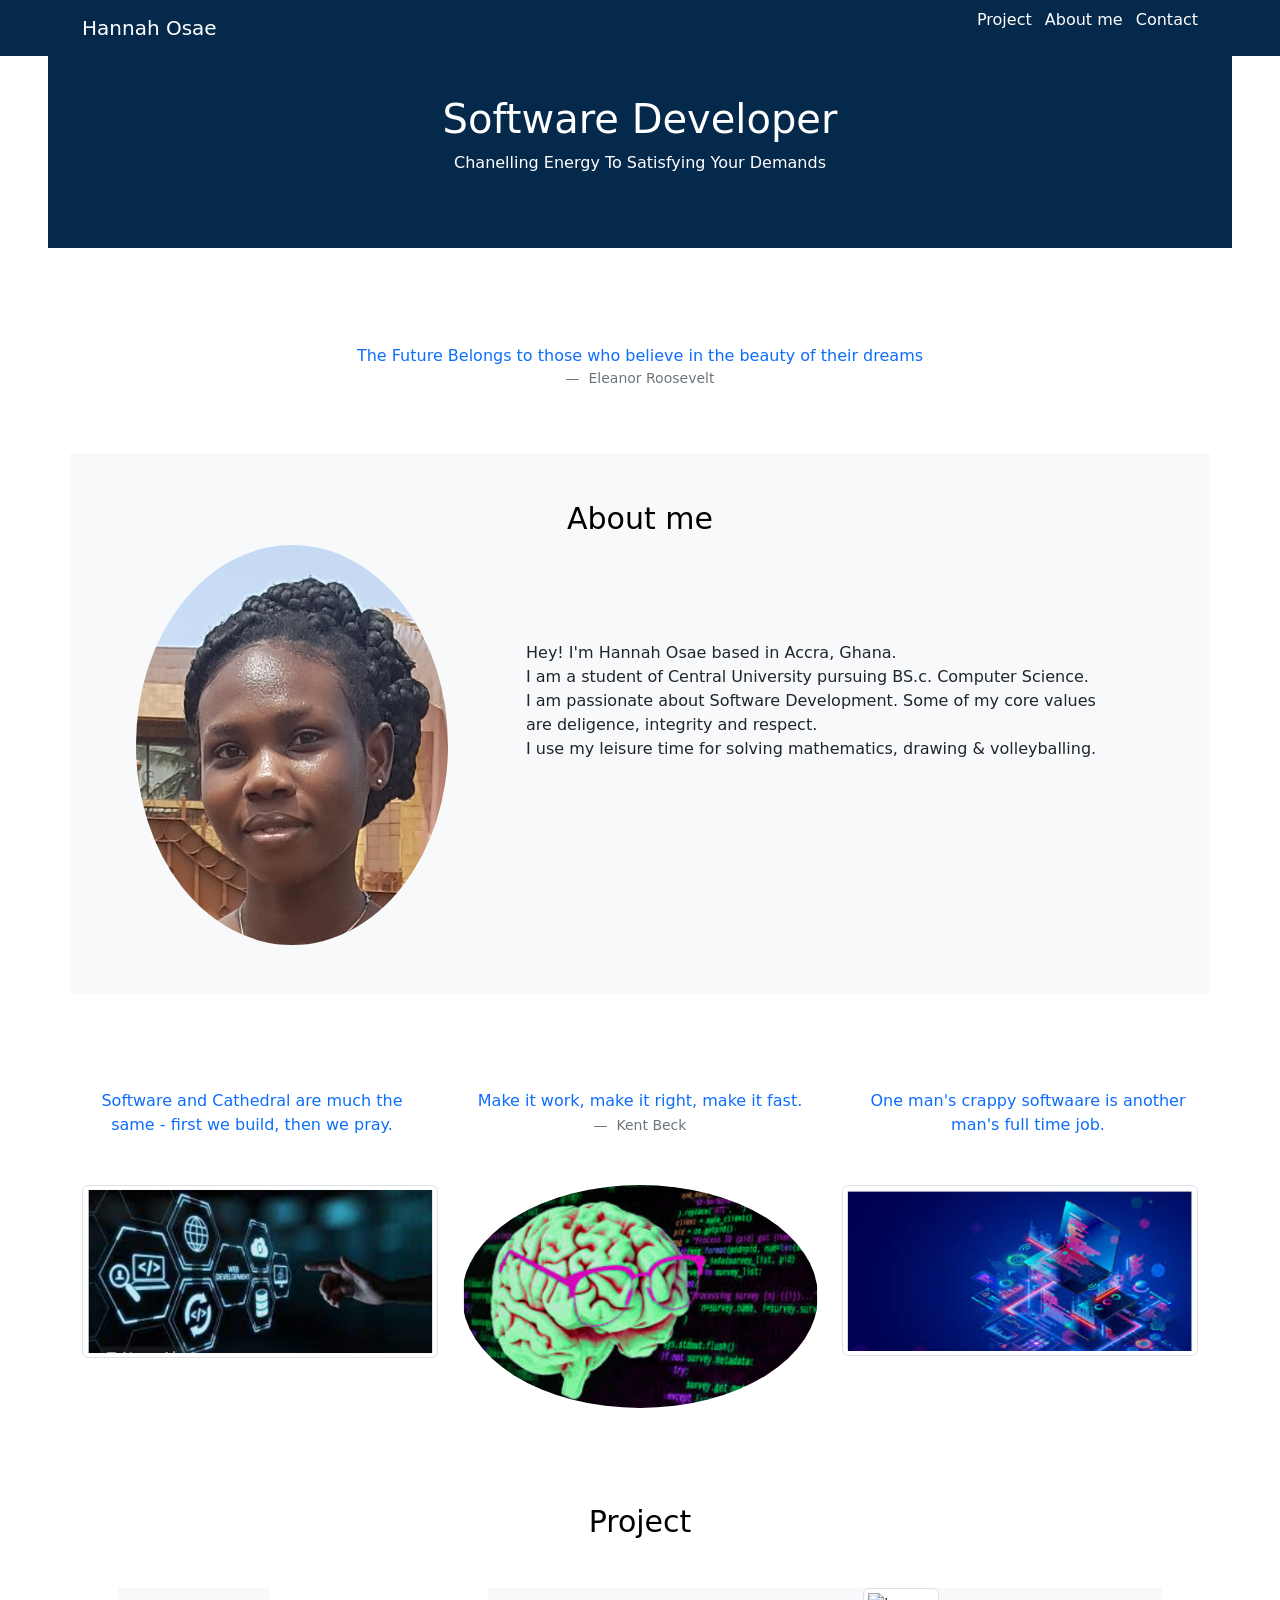
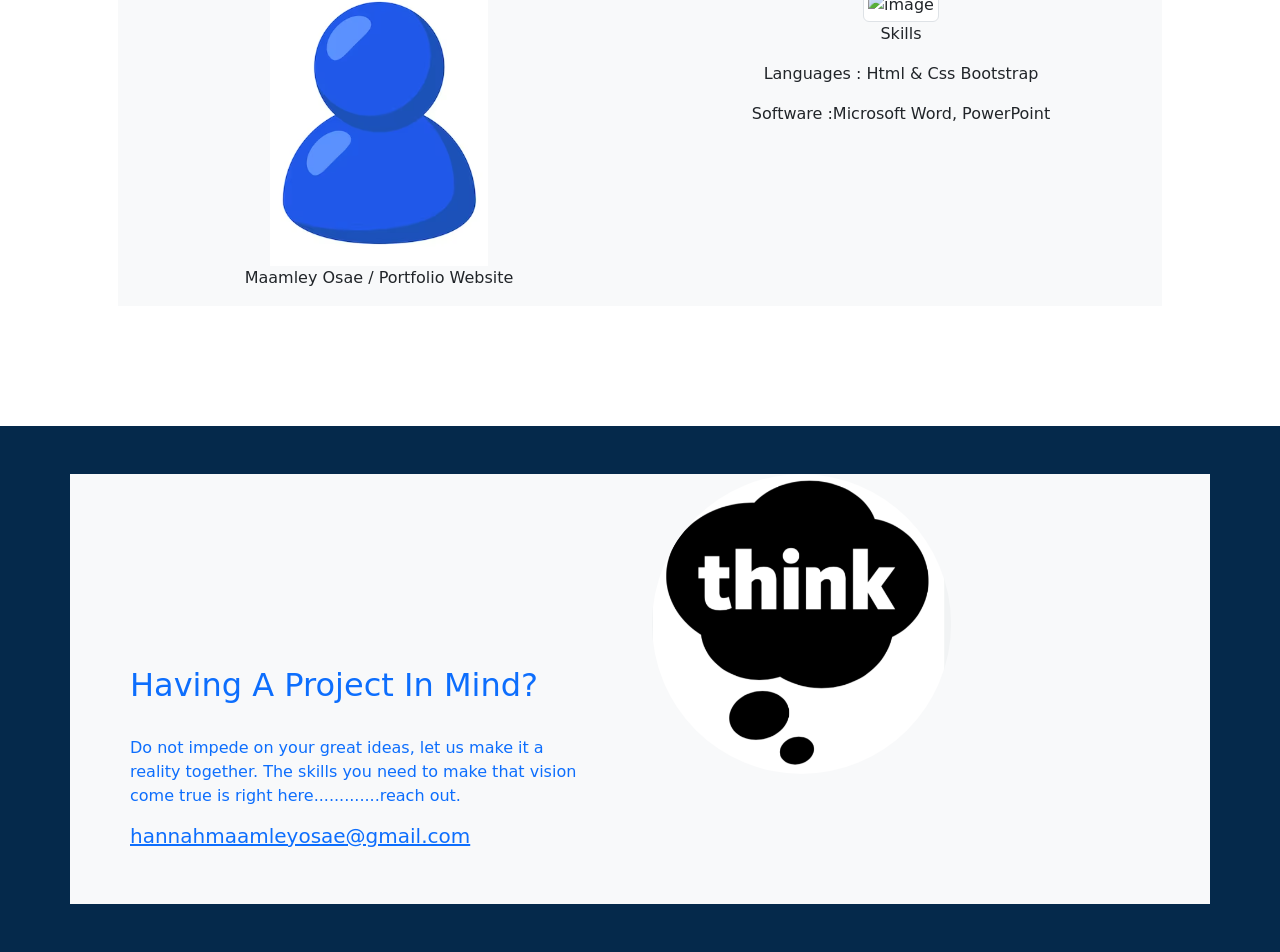
==== index.html @ 66b639c4 "renamed file from awuraama.html  to index.html" ====
<!DOCTYPE html>
<html lang="en">
<head>
    <meta charset="UTF-8">
    <meta name="viewport" content="width=device-width, initial-scale=1.0">
    <link href="https://cdn.jsdelivr.net/npm/bootstrap@5.0.2/dist/css/bootstrap.min.css" rel="stylesheet" integrity="sha384-EVSTQN3/azprG1Anm3QDgpJLIm9Nao0Yz1ztcQTwFspd3yD65VohhpuuCOmLASjC" crossorigin="anonymous">    <title>Maamley | Wed Developer</title>
    <link rel="stylesheet" href="style.css">
</head>
<body>

    

    <!-- navigation -->
    <nav class="navbar navbar-expand-lg   navbar-dark fixed-top"  style="background-color:  #05294b;">
        
        <div class="container">
            <a href="#" class="navbar-brand">Hannah Osae</a>
                <button 
                class="navbar-toggler" 
                type="button" 
                data-bs-toggle="collapse" 
                data-bs-target="#navmenu" 
                aria-controls="navmenu" >  
                <span class="navbar-toggler-icon"></span>
                </button>
    
            <div class="collapse navbar-collapse " id="navmenu">
                <ul class="navbar_nav  ms-auto list-unstyled ">
                    <li class="nav-item list-inline-item">
                        <a  href="#project" class="nav-link">Project</a>
                    </li>
                    <li class="nav-item list-inline-item">
                        <a  href="#about" class="nav-link">About me</a>
                    </li>
                    <li class="nav-item list-inline-item">
                        <a  href="#contact" class="nav-link">Contact</a>
                    </li>
                </ul>
            </div>  
    </nav>
                                        <!-- end of navigation -->


                <div class="container-fluid p-5 pt-5 text-white  text-center">
                    <div id="intro" p-5>
                        <h2>Software Developer</h2>
                        <p>Chanelling Energy To Satisfying Your Demands</p> 
                    </div>
                </div>
                
                <div id="quote" class="container-fluid p-5 pt-5  text-center">
                    <p class="text-primary">The Future Belongs to those who believe in the beauty of their dreams</p>
                    <p class="blockquote-footer"> Eleanor Roosevelt </p>
                </div>

                <section id="about">
                    <div class="container p-5 bg-light">
                        <div class="container ">
                            <div class="row bg-light">
                                <h6 class="text-center text-black text-nowrap">About me</h6>
                                    <div class="col-lg-4 col-xs-12">
                                        <center><img src="asset/Mee.jpg" alt="my image" id="mee" class="img-responsive rounded-circle"></center>
                                    </div>
                             
                                <div class="col-lg-8 col-xs-12 text-left">
                                    <div>
                                        <p class="pt-5 m-5 align-left">
                                       Hey! I'm Hannah Osae based in Accra, Ghana. <br> I am a student of  Central University pursuing BS.c. Computer Science.  <br>I am passionate about Software Development.
                                        Some of my core values are deligence, integrity and respect. <br> I use my leisure time for solving mathematics, drawing & volleyballing.
                                        </p>
                                    </div>
                                </div>
                                </div>
                        </div>
                    </div>
                </section>


        <div class="container">
            <div class="row my-5 g-5 justify-content-around align-item-center text-primary">
                
                    <div class="col-lg-4 col-md-4 col-sm-4 col-xs-4 text-center">
                        <span>Software and Cathedral are much the same - first we build, then we pray.</span>
                    </div>
                    <div class="col-lg-4 col-md-4 col-sm-4 col-xs-4 text-center">
                        <span>Make it work, make it right, make it fast. <span class="blockquote-footer"> Kent Beck </span></span>
                    </div>
                    <div class="col-lg-4 col-md-4 col-sm-4 col-xs-4 text-center">
                        <span>One man's crappy softwaare is another man's full time job.</span>
                    </div>
            
            </div>
        </div>

         
        <div class="container">
            <div class="row">
                <div class="col-lg-4 col-md-4 col-sm-4 col-xs-4">
                    <img src="asset/p1.PNG" alt="image" id="pcode" class="img-thumbnail img-fluid mx-auto d-block hidden-xs img-responsive">
                </div>
                <div class="col-lg-4 col-md-4 col-sm-4 col-xs-4">
                    <img src="asset/p4.PNG" alt="image" id="pcode" class="rounded-circle img-fluid mx-auto d-block img-responsive">
                </div>
                <div class="col-lg-4 col-md-4 col-sm-4 col-xs-4">
                    <img src="asset/p2.PNG" alt="image" id="pcode" class="img-thumbnail img-fluid mx-auto d-block hidden-xs img-responsive">
                </div>
            </div>
        </div>

            


<section id="project">
    <div class="container p-5">
        <div class="container">
            <div class="row my-5   justify-content-around align-item-center skills">
                <h6 class="text-center text-black"> Project</h6>
                    <div class="col-lg-6 col-md-6 col-sm-6 col-xs-6 bg-light ">
                    <center> <img class="img-fluid img-responsive" src="asset/avatar.PNG" alt="image" id="avatar"></center>   
                        <p>Maamley Osae / Portfolio Website</p>
                        
                    </div>
                    
                    
                    <div class="col-lg-6 col-md-6 col-sm-6 col-xs-6 float-end bg-light skills" >
                        <center><img class="img-fluid img-thumbnail img-responsive" src="Asset/hds.PNG" alt="image" id="hds"></center>    
                        <!-- <img src="asset/images/puzzle.jpg" alt="image" id="puzzle"> -->
                        <p>Skills</p>
                        <p>Languages : Html & Css Bootstrap</p>
                        <p>Software :Microsoft Word, PowerPoint</p>
                    </div>
            </div> 
        </div>
    </div>
</section>


 <br>

<section id="contact">
    <div class="container-fluid  p-5" style="background-color:  #05294b;">      
        <div class="container bg-light">
            <div class="container">
                <div class="row">
                    <div class="col-lg-6 col-md-6 col-sm-6 col-xs-6 p-5 text-primary">
                        <br><br><br><br><br><br>
                        <h2>Having A Project In Mind?</h2><br>
                        <p>Do not impede on your great ideas,  let us make it a reality together. The skills you need to make that vision come true is right here.............reach out.</p>
                        <h5><a href="mailto:hannahmaamleyosae@gmail.com">hannahmaamleyosae@gmail.com</a></h5>
                    </div>
                    <div class="col-lg-6 col-md-6 col-sm-6 col-xs-6">
                        <img src="asset/think.PNG" alt="image" class= "rounded-circle img-responsive" id="think">
                    </div>
                </div>
            </div>
        </div>
       
    </div>
</section>


<script src="https://cdn.jsdelivr.net/npm/bootstrap@5.0.2/dist/js/bootstrap.bundle.min.js" integrity="sha384-MrcW6ZMFYlzcLA8Nl+NtUVF0sA7MsXsP1UyJoMp4YLEuNSfAP+JcXn/tWtIaxVXM" crossorigin="anonymous"></script>
</body>
</html>
---- style.css ----
body{
    /* overflow:hidden; */
    /* background-image: url('asset/grnd.jpg');
    background-repeat: no-repeat;
    background-attachment: fixed; 
    background-size: 100% 100%; */
}
/* .topvideo{
    position: relative;
    bottom: +3480px; 
    z-index: -1;
    height:min-content;
    display: none; 
} */
#intro{
    height: 200px;
    padding-top: 4%;
    background-color: #05294b;
}
#intro h2{
    font-size: 40px;
    /* text-shadow: 3px 3px #4376b9; */
}
h6{
    font-size: 30px;
}
#project h6{
    color: #fff;
    padding-bottom: 40px;
}
#mee{
    position: relative;
    text-align: center;
    height: 400px;
} 
#think{
    position: relative;
    height: 300px;
}
nav ul li a {
    color: #fff !important;
}
.skills {
    text-align: center;   
}

@media  (max-width:767px) {
    img.hidden-xs{
        display: none !important;
    }
    
}
bg-info{
    color: #ffffff;
 
}
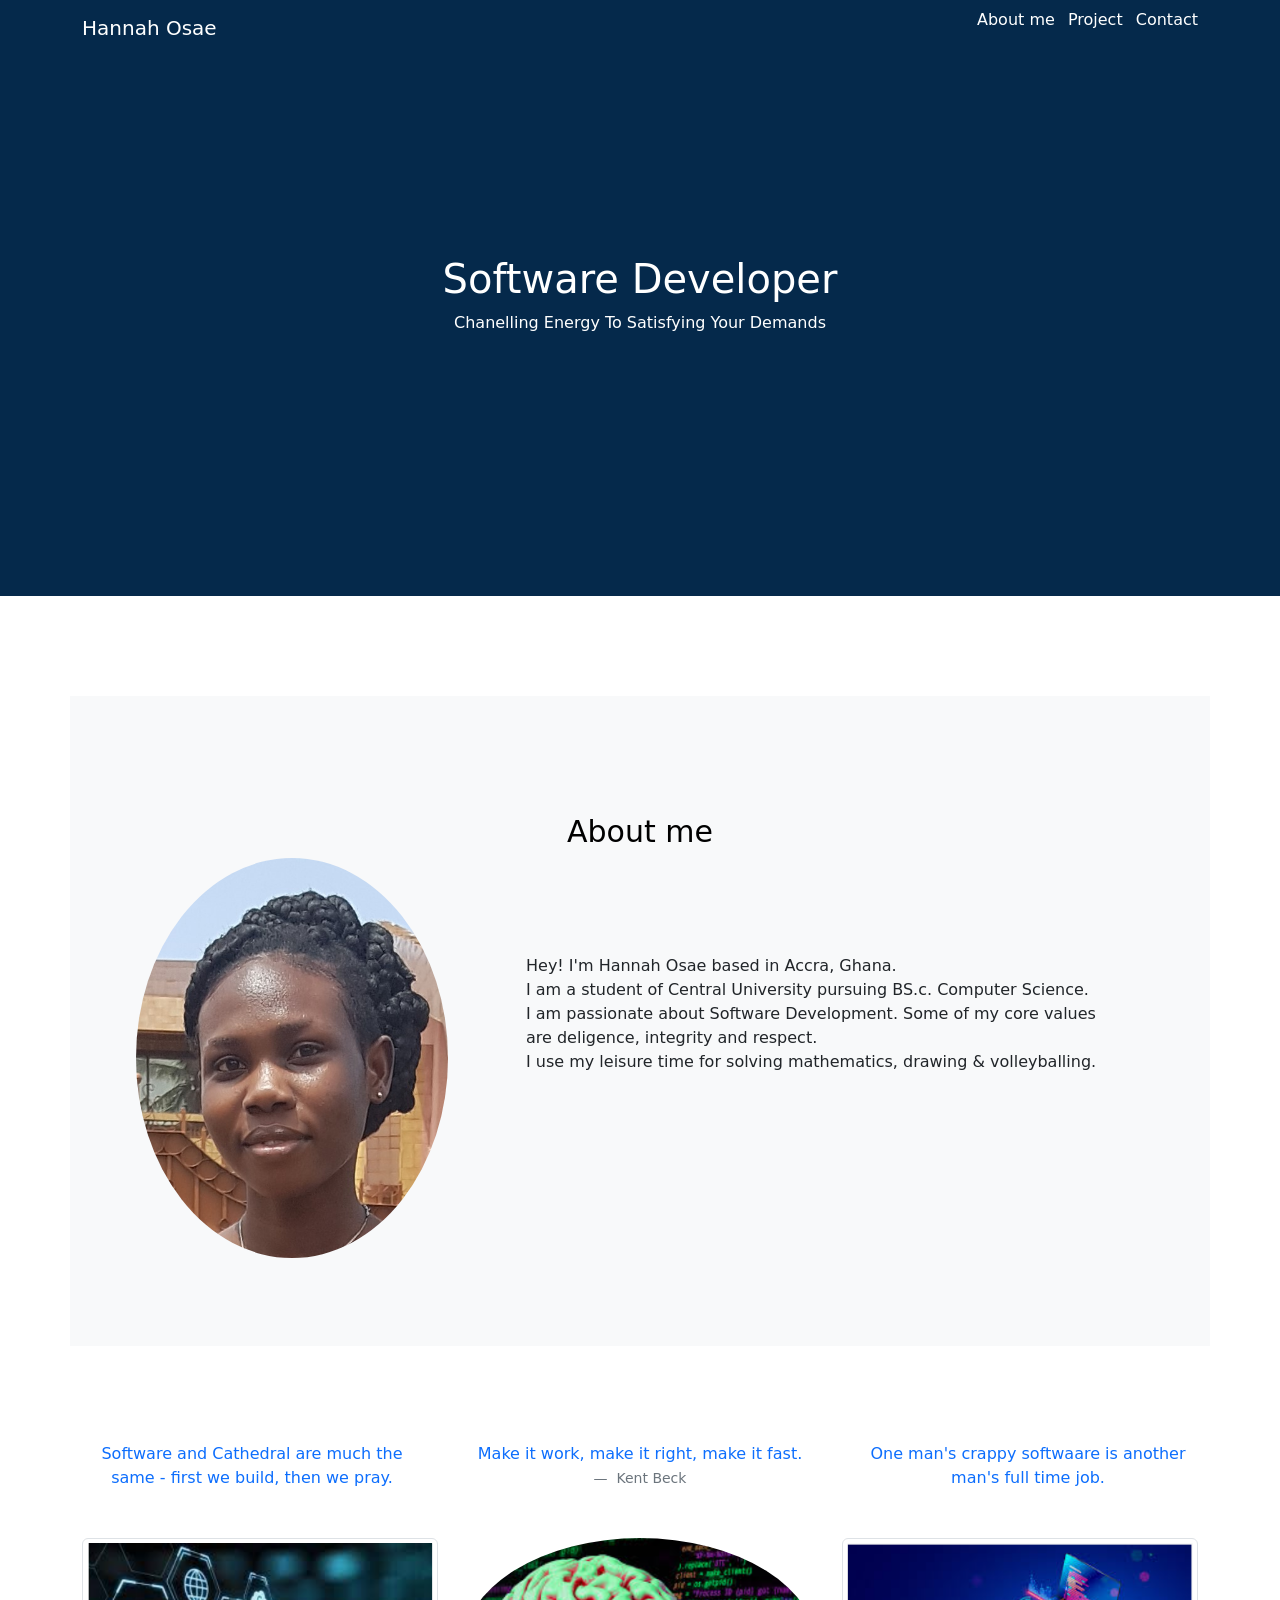
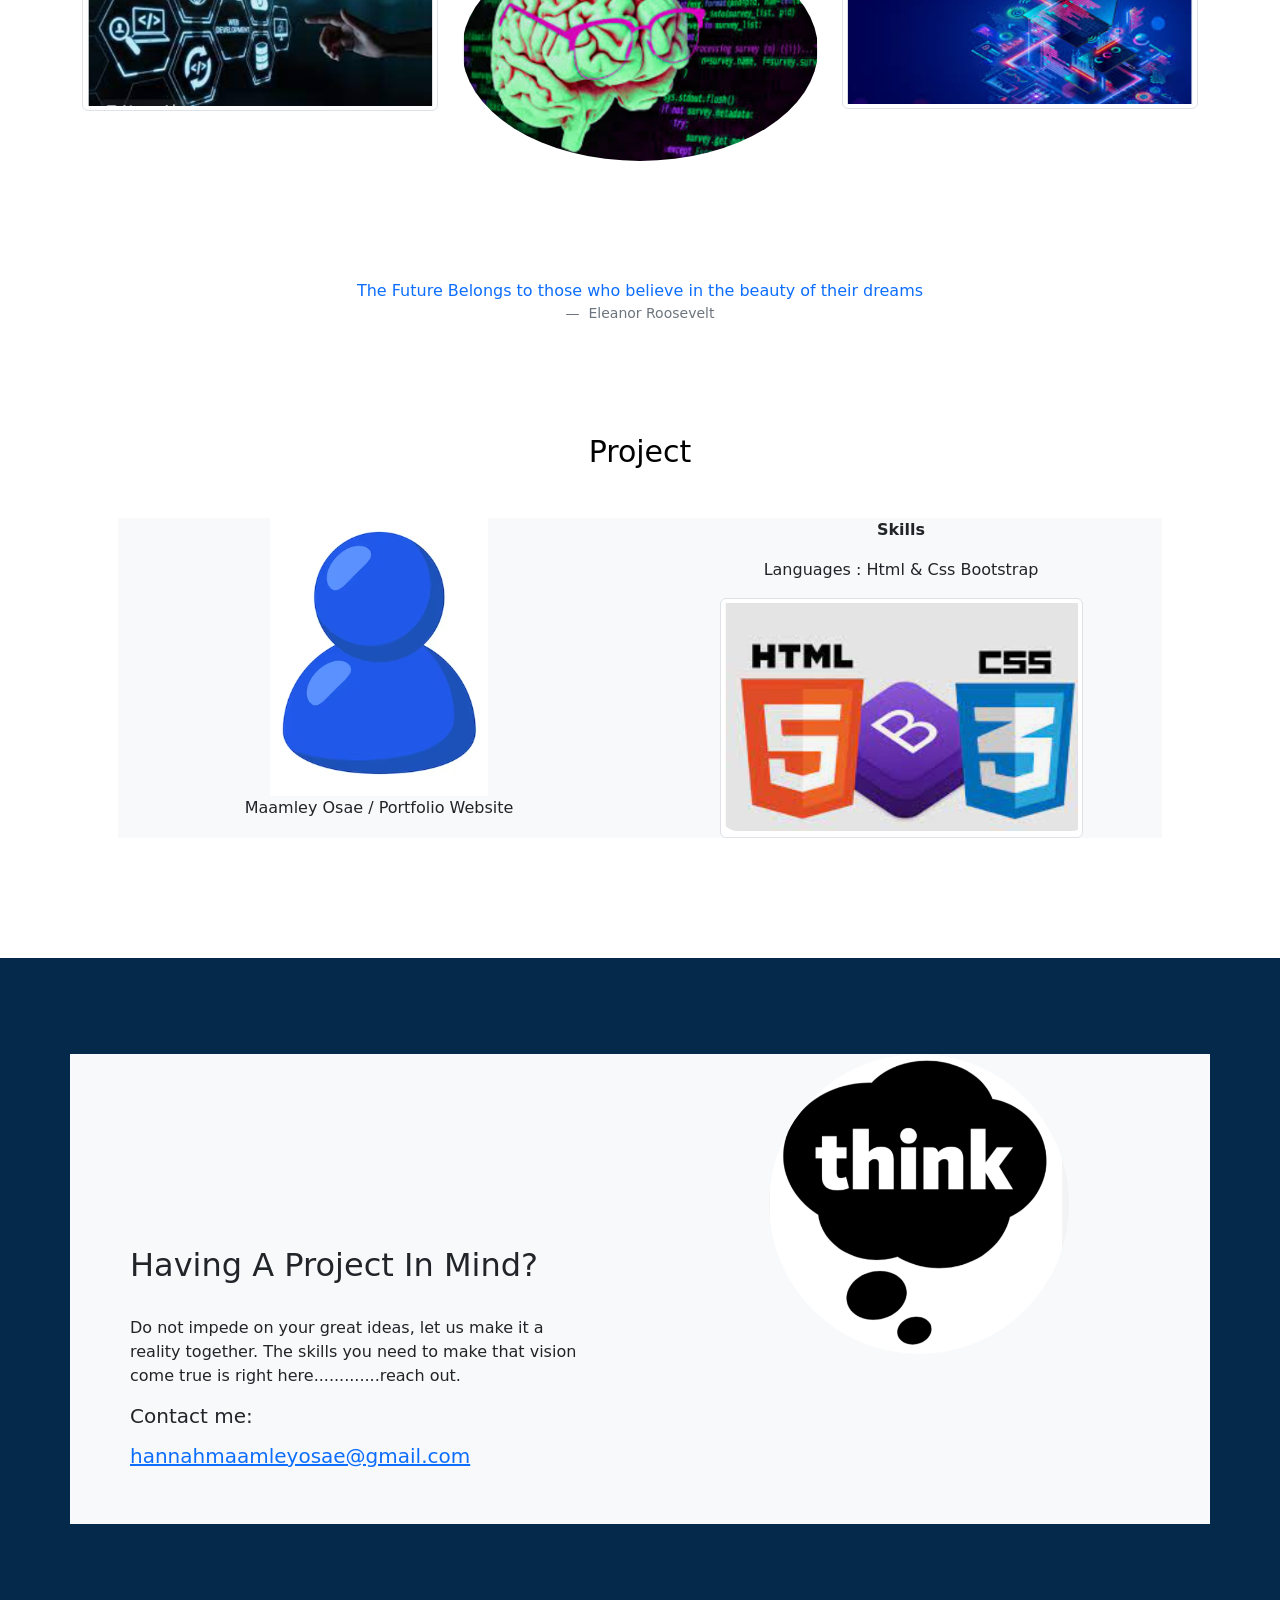
==== commit 0875c888: "changes" ====
--- a/index.html
+++ b/index.html
@@ -27,10 +27,10 @@
             <div class="collapse navbar-collapse " id="navmenu">
                 <ul class="navbar_nav  ms-auto list-unstyled ">
                     <li class="nav-item list-inline-item">
-                        <a  href="#project" class="nav-link">Project</a>
+                        <a  href="#about" class="nav-link">About me</a>
                     </li>
                     <li class="nav-item list-inline-item">
-                        <a  href="#about" class="nav-link">About me</a>
+                        <a  href="#project" class="nav-link">Project</a>
                     </li>
                     <li class="nav-item list-inline-item">
                         <a  href="#contact" class="nav-link">Contact</a>
@@ -40,22 +40,20 @@
     </nav>
                                         <!-- end of navigation -->
 
-
-                <div class="container-fluid p-5 pt-5 text-white  text-center">
-                    <div id="intro" p-5>
+            
+                <div class="container-fluid p-5 pt-5 text-white text-center"  style="background-color:  #05294b;">
+                    <div id="intro">
                         <h2>Software Developer</h2>
                         <p>Chanelling Energy To Satisfying Your Demands</p> 
                     </div>
                 </div>
+        
                 
-                <div id="quote" class="container-fluid p-5 pt-5  text-center">
-                    <p class="text-primary">The Future Belongs to those who believe in the beauty of their dreams</p>
-                    <p class="blockquote-footer"> Eleanor Roosevelt </p>
-                </div>
+               
 
                 <section id="about">
-                    <div class="container p-5 bg-light">
-                        <div class="container ">
+                    <div class="container p-5 bg-light"  style="margin-top: 100px;">
+                        <div class="container " style="margin:70px 0 40px;">
                             <div class="row bg-light">
                                 <h6 class="text-center text-black text-nowrap">About me</h6>
                                     <div class="col-lg-4 col-xs-12">
@@ -65,7 +63,7 @@
                                 <div class="col-lg-8 col-xs-12 text-left">
                                     <div>
                                         <p class="pt-5 m-5 align-left">
-                                       Hey! I'm Hannah Osae based in Accra, Ghana. <br> I am a student of  Central University pursuing BS.c. Computer Science.  <br>I am passionate about Software Development.
+                                        Hey! I'm Hannah Osae based in Accra, Ghana. <br> I am a student of  Central University pursuing BS.c. Computer Science.  <br>I am passionate about Software Development.
                                         Some of my core values are deligence, integrity and respect. <br> I use my leisure time for solving mathematics, drawing & volleyballing.
                                         </p>
                                     </div>
@@ -107,14 +105,17 @@
             </div>
         </div>
 
-            
+        <div id="quote" class="container-fluid p-5 pt-5  text-center" style="margin:70px 0 -50px;">
+            <p class="text-primary">The Future Belongs to those who believe in the beauty of their dreams</p>
+            <p class="blockquote-footer"> Eleanor Roosevelt </p>
+        </div>    
 
 
 <section id="project">
     <div class="container p-5">
         <div class="container">
             <div class="row my-5   justify-content-around align-item-center skills">
-                <h6 class="text-center text-black"> Project</h6>
+                <h6 class="text-center" style="color: black;"> Project</h6>
                     <div class="col-lg-6 col-md-6 col-sm-6 col-xs-6 bg-light ">
                     <center> <img class="img-fluid img-responsive" src="asset/avatar.PNG" alt="image" id="avatar"></center>   
                         <p>Maamley Osae / Portfolio Website</p>
@@ -123,11 +124,11 @@
                     
                     
                     <div class="col-lg-6 col-md-6 col-sm-6 col-xs-6 float-end bg-light skills" >
-                        <center><img class="img-fluid img-thumbnail img-responsive" src="Asset/hds.PNG" alt="image" id="hds"></center>    
+                       
+                        <p><strong>Skills</strong></p>
+                        <p>Languages : Html & Css Bootstrap</p>
+                        <center><img class="img-fluid img-thumbnail img-responsive" src="asset/hcb.PNG" alt="image" id="hds"></center>    
                         <!-- <img src="asset/images/puzzle.jpg" alt="image" id="puzzle"> -->
-                        <p>Skills</p>
-                        <p>Languages : Html & Css Bootstrap</p>
-                        <p>Software :Microsoft Word, PowerPoint</p>
                     </div>
             </div> 
         </div>
@@ -141,15 +142,17 @@
     <div class="container-fluid  p-5" style="background-color:  #05294b;">      
         <div class="container bg-light">
             <div class="container">
-                <div class="row">
-                    <div class="col-lg-6 col-md-6 col-sm-6 col-xs-6 p-5 text-primary">
+                <div class="row my-5   justify-content-around align-item-center">
+                    <div class="col-lg-6 col-md-6 col-sm-6 col-xs-6 p-5 text-dark">
                         <br><br><br><br><br><br>
-                        <h2>Having A Project In Mind?</h2><br>
+                    <cneter><h2>Having A Project In Mind?</h2><br>
                         <p>Do not impede on your great ideas,  let us make it a reality together. The skills you need to make that vision come true is right here.............reach out.</p>
-                        <h5><a href="mailto:hannahmaamleyosae@gmail.com">hannahmaamleyosae@gmail.com</a></h5>
+                            <span>
+                                <h5><p>Contact me: </p><a href="mailto:hannahmaamleyosae@gmail.com">hannahmaamleyosae@gmail.com</a></h5></cneter>
+                            </span>
                     </div>
                     <div class="col-lg-6 col-md-6 col-sm-6 col-xs-6">
-                        <img src="asset/think.PNG" alt="image" class= "rounded-circle img-responsive" id="think">
+                        <center><img src="asset/think.PNG" alt="image" class= "rounded-circle img-responsive" id="think"></center>
                     </div>
                 </div>
             </div>
@@ -157,7 +160,7 @@
        
     </div>
 </section>
-
+</div>
 
 <script src="https://cdn.jsdelivr.net/npm/bootstrap@5.0.2/dist/js/bootstrap.bundle.min.js" integrity="sha384-MrcW6ZMFYlzcLA8Nl+NtUVF0sA7MsXsP1UyJoMp4YLEuNSfAP+JcXn/tWtIaxVXM" crossorigin="anonymous"></script>
 </body>
--- a/style.css
+++ b/style.css
@@ -13,11 +13,12 @@
     display: none; 
 } */
 #intro{
-    height: 200px;
+    height: 500px;
     padding-top: 4%;
     background-color: #05294b;
 }
 #intro h2{
+    margin-top: +160px;
     font-size: 40px;
     /* text-shadow: 3px 3px #4376b9; */
 }
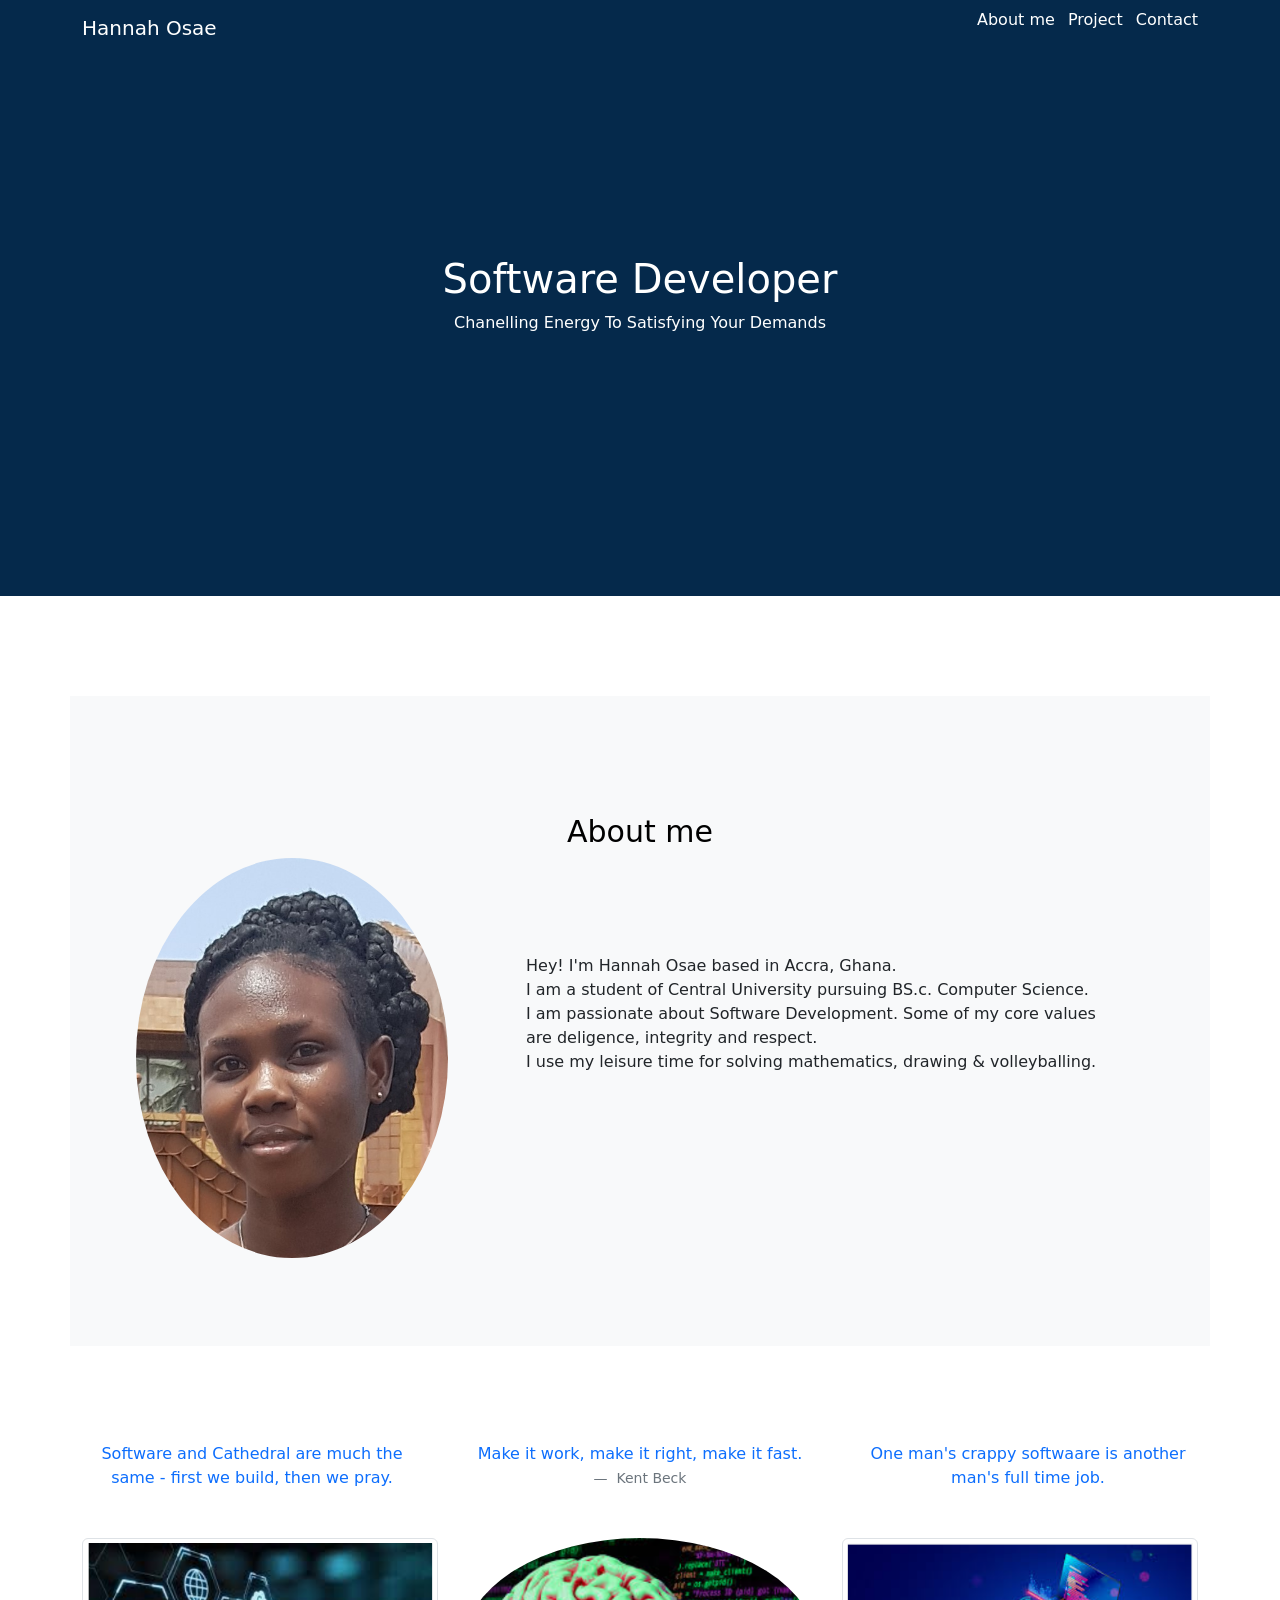
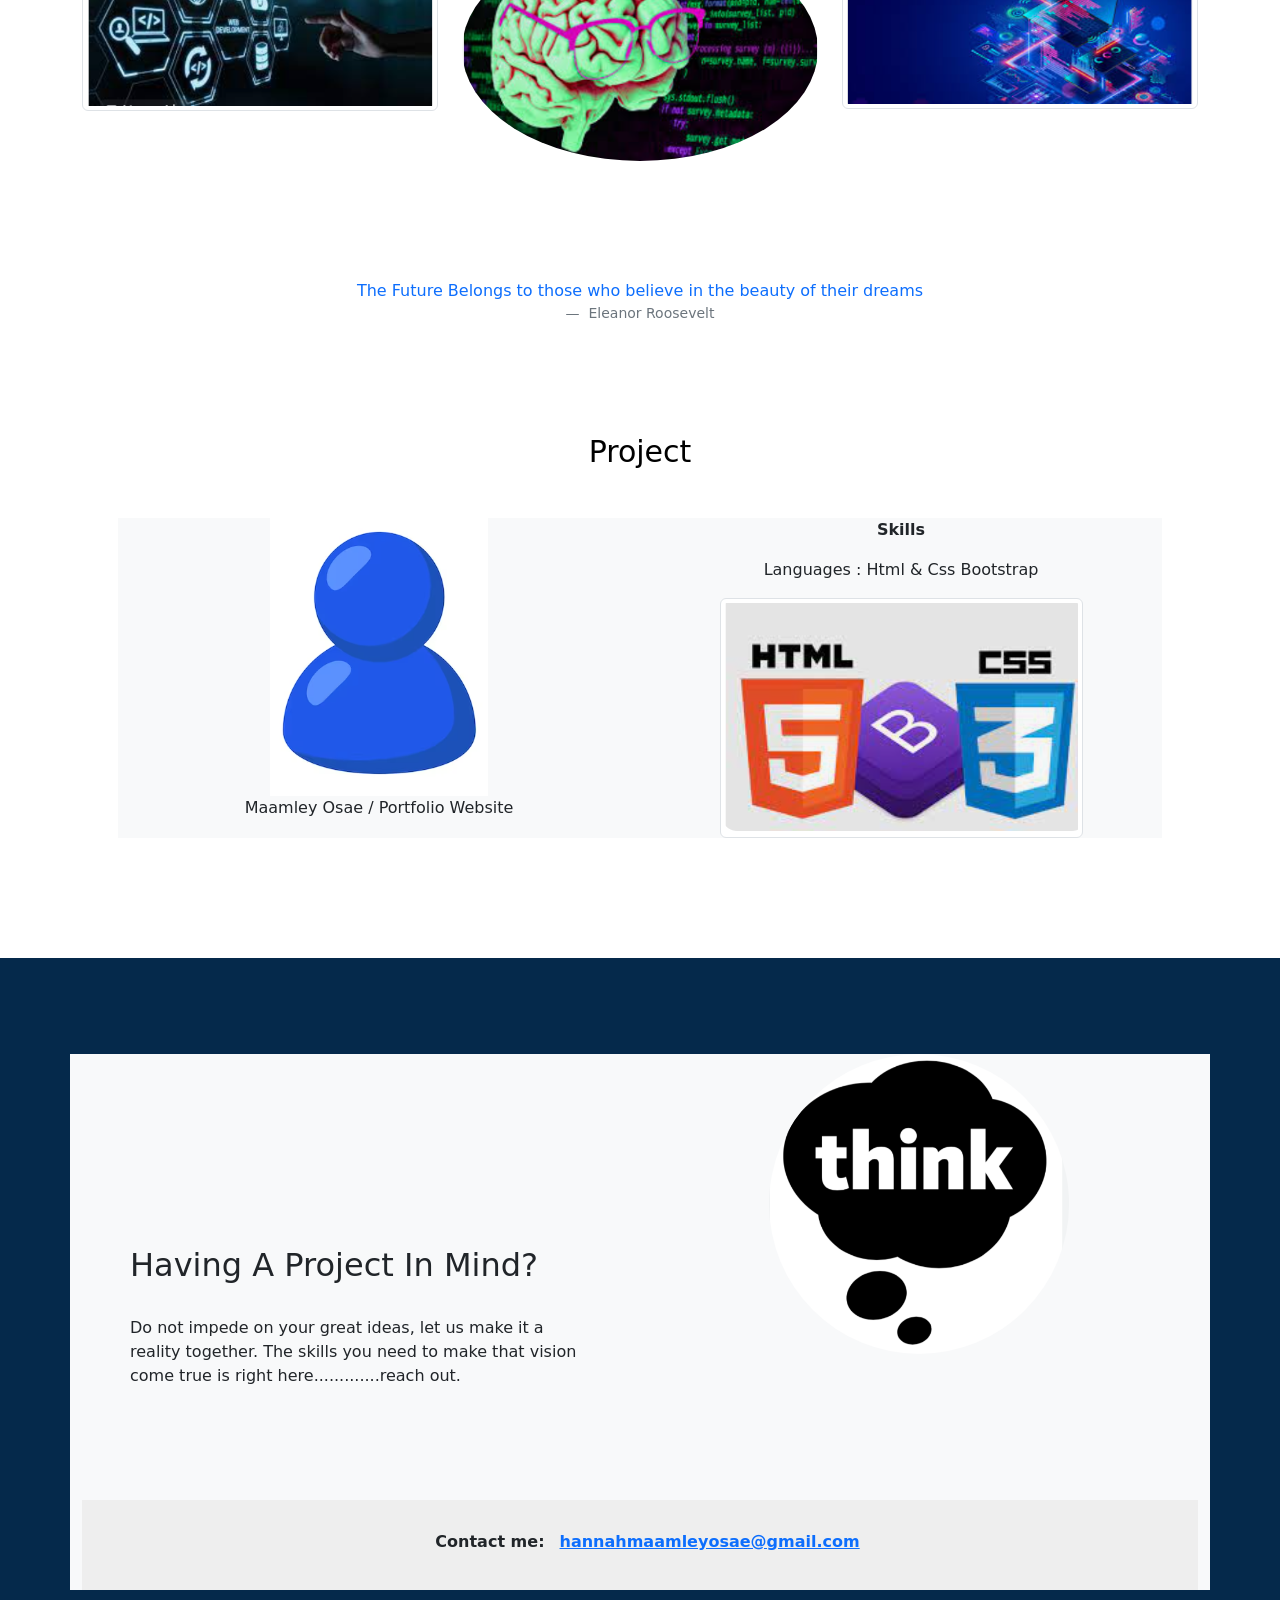
==== commit 25407b44: "update" ====
--- a/index.html
+++ b/index.html
@@ -147,14 +147,21 @@
                         <br><br><br><br><br><br>
                     <cneter><h2>Having A Project In Mind?</h2><br>
                         <p>Do not impede on your great ideas,  let us make it a reality together. The skills you need to make that vision come true is right here.............reach out.</p>
-                            <span>
-                                <h5><p>Contact me: </p><a href="mailto:hannahmaamleyosae@gmail.com">hannahmaamleyosae@gmail.com</a></h5></cneter>
-                            </span>
+                           
                     </div>
                     <div class="col-lg-6 col-md-6 col-sm-6 col-xs-6">
-                        <center><img src="asset/think.PNG" alt="image" class= "rounded-circle img-responsive" id="think"></center>
+                        <center><img src="asset/think.PNG" alt="image" class= "rounded-circle img-responsive" id="think"></center>   
+                </div>
                     </div>
                 </div>
+                <div class="container">
+                    <div class="row justify-content-around  align-item-center" style="padding:20px;background-color:#eee;"> 
+                    <!-- <div class="col-lg-6 col-md-6 col-sm-6 col-xs-6 p-5"> -->
+                        <center>
+                        <p style="padding-top:10px; "><strong><span style="text-decoration:none; padding:15px">Contact me:</span><a href="mailto:hannahmaamleyosae@gmail.com">hannahmaamleyosae@gmail.com</a></strong></p></cneter>
+                        </center>
+                    </div>
+                    </div>
             </div>
         </div>
        
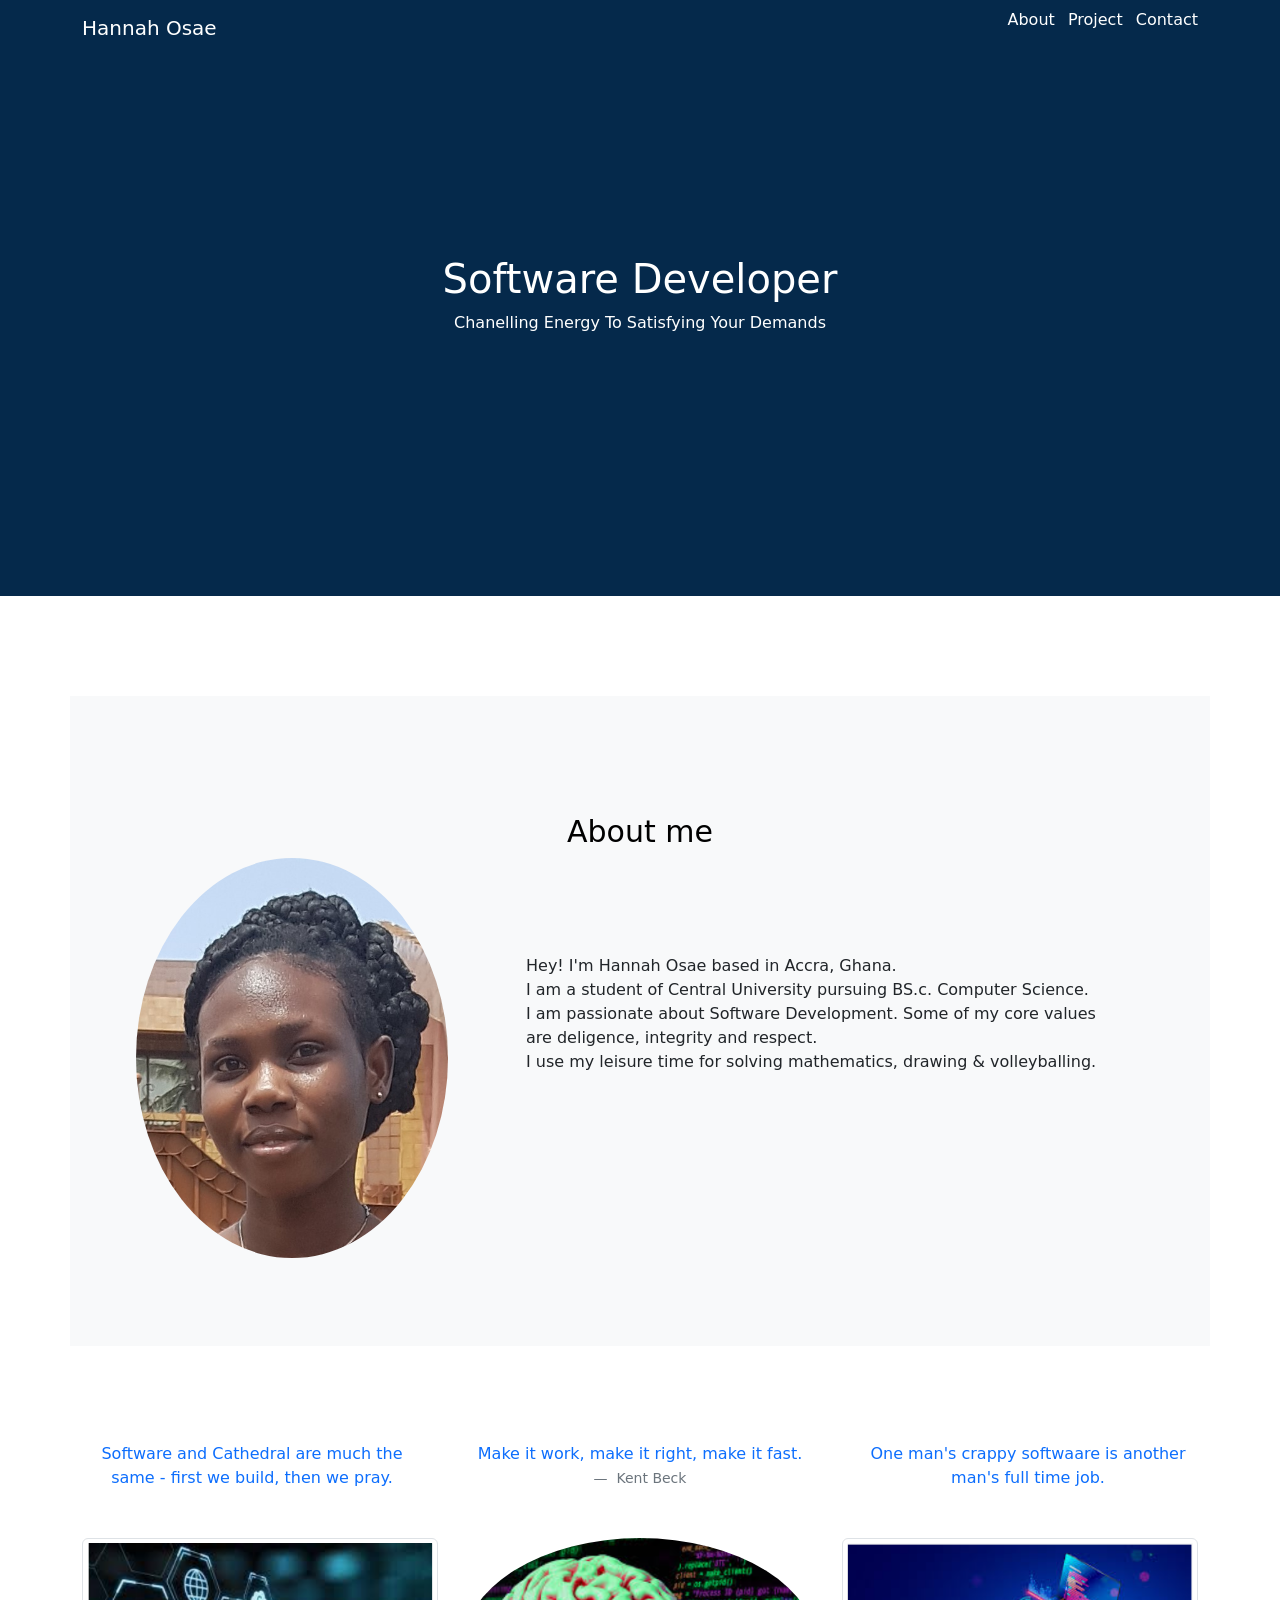
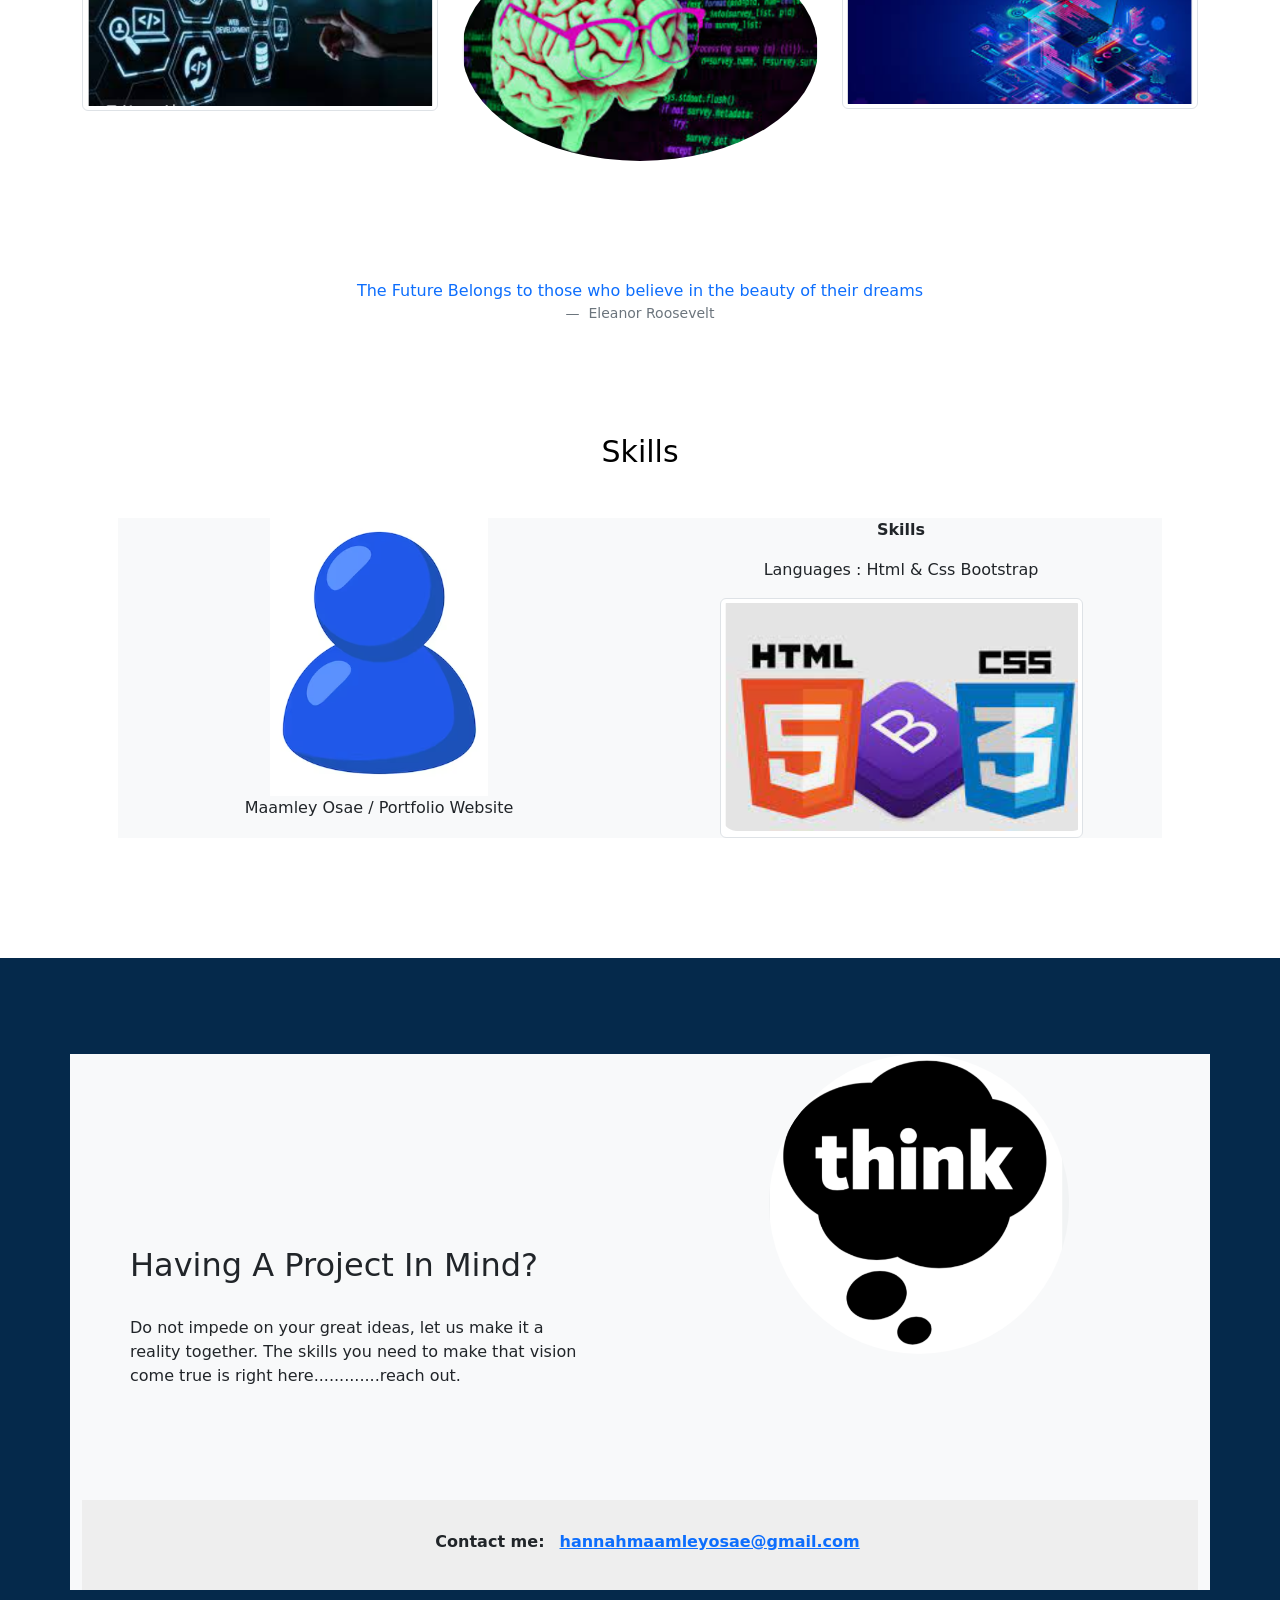
==== commit 94461a85: "removed me from about me" ====
--- a/index.html
+++ b/index.html
@@ -27,7 +27,7 @@
             <div class="collapse navbar-collapse " id="navmenu">
                 <ul class="navbar_nav  ms-auto list-unstyled ">
                     <li class="nav-item list-inline-item">
-                        <a  href="#about" class="nav-link">About me</a>
+                        <a  href="#about" class="nav-link">About</a>
                     </li>
                     <li class="nav-item list-inline-item">
                         <a  href="#project" class="nav-link">Project</a>
@@ -50,7 +50,7 @@
         
                 
                
-
+                                        <!--about me-->
                 <section id="about">
                     <div class="container p-5 bg-light"  style="margin-top: 100px;">
                         <div class="container " style="margin:70px 0 40px;">
@@ -115,7 +115,7 @@
     <div class="container p-5">
         <div class="container">
             <div class="row my-5   justify-content-around align-item-center skills">
-                <h6 class="text-center" style="color: black;"> Project</h6>
+                <h6 class="text-center" style="color: black;"> Skills</h6>
                     <div class="col-lg-6 col-md-6 col-sm-6 col-xs-6 bg-light ">
                     <center> <img class="img-fluid img-responsive" src="asset/avatar.PNG" alt="image" id="avatar"></center>   
                         <p>Maamley Osae / Portfolio Website</p>
@@ -124,12 +124,10 @@
                     
                     
                     <div class="col-lg-6 col-md-6 col-sm-6 col-xs-6 float-end bg-light skills" >
-                       
                         <p><strong>Skills</strong></p>
                         <p>Languages : Html & Css Bootstrap</p>
                         <center><img class="img-fluid img-thumbnail img-responsive" src="asset/hcb.PNG" alt="image" id="hds"></center>    
-                        <!-- <img src="asset/images/puzzle.jpg" alt="image" id="puzzle"> -->
-                    </div>
+                     </div>
             </div> 
         </div>
     </div>
@@ -155,13 +153,10 @@
                     </div>
                 </div>
                 <div class="container">
-                    <div class="row justify-content-around  align-item-center" style="padding:20px;background-color:#eee;"> 
-                    <!-- <div class="col-lg-6 col-md-6 col-sm-6 col-xs-6 p-5"> -->
-                        <center>
+                    <div class="row justify-content-around  align-item-center" style="padding:20px;background-color:#eee; text-align: center;"> 
                         <p style="padding-top:10px; "><strong><span style="text-decoration:none; padding:15px">Contact me:</span><a href="mailto:hannahmaamleyosae@gmail.com">hannahmaamleyosae@gmail.com</a></strong></p></cneter>
-                        </center>
                     </div>
-                    </div>
+                </div>
             </div>
         </div>
        
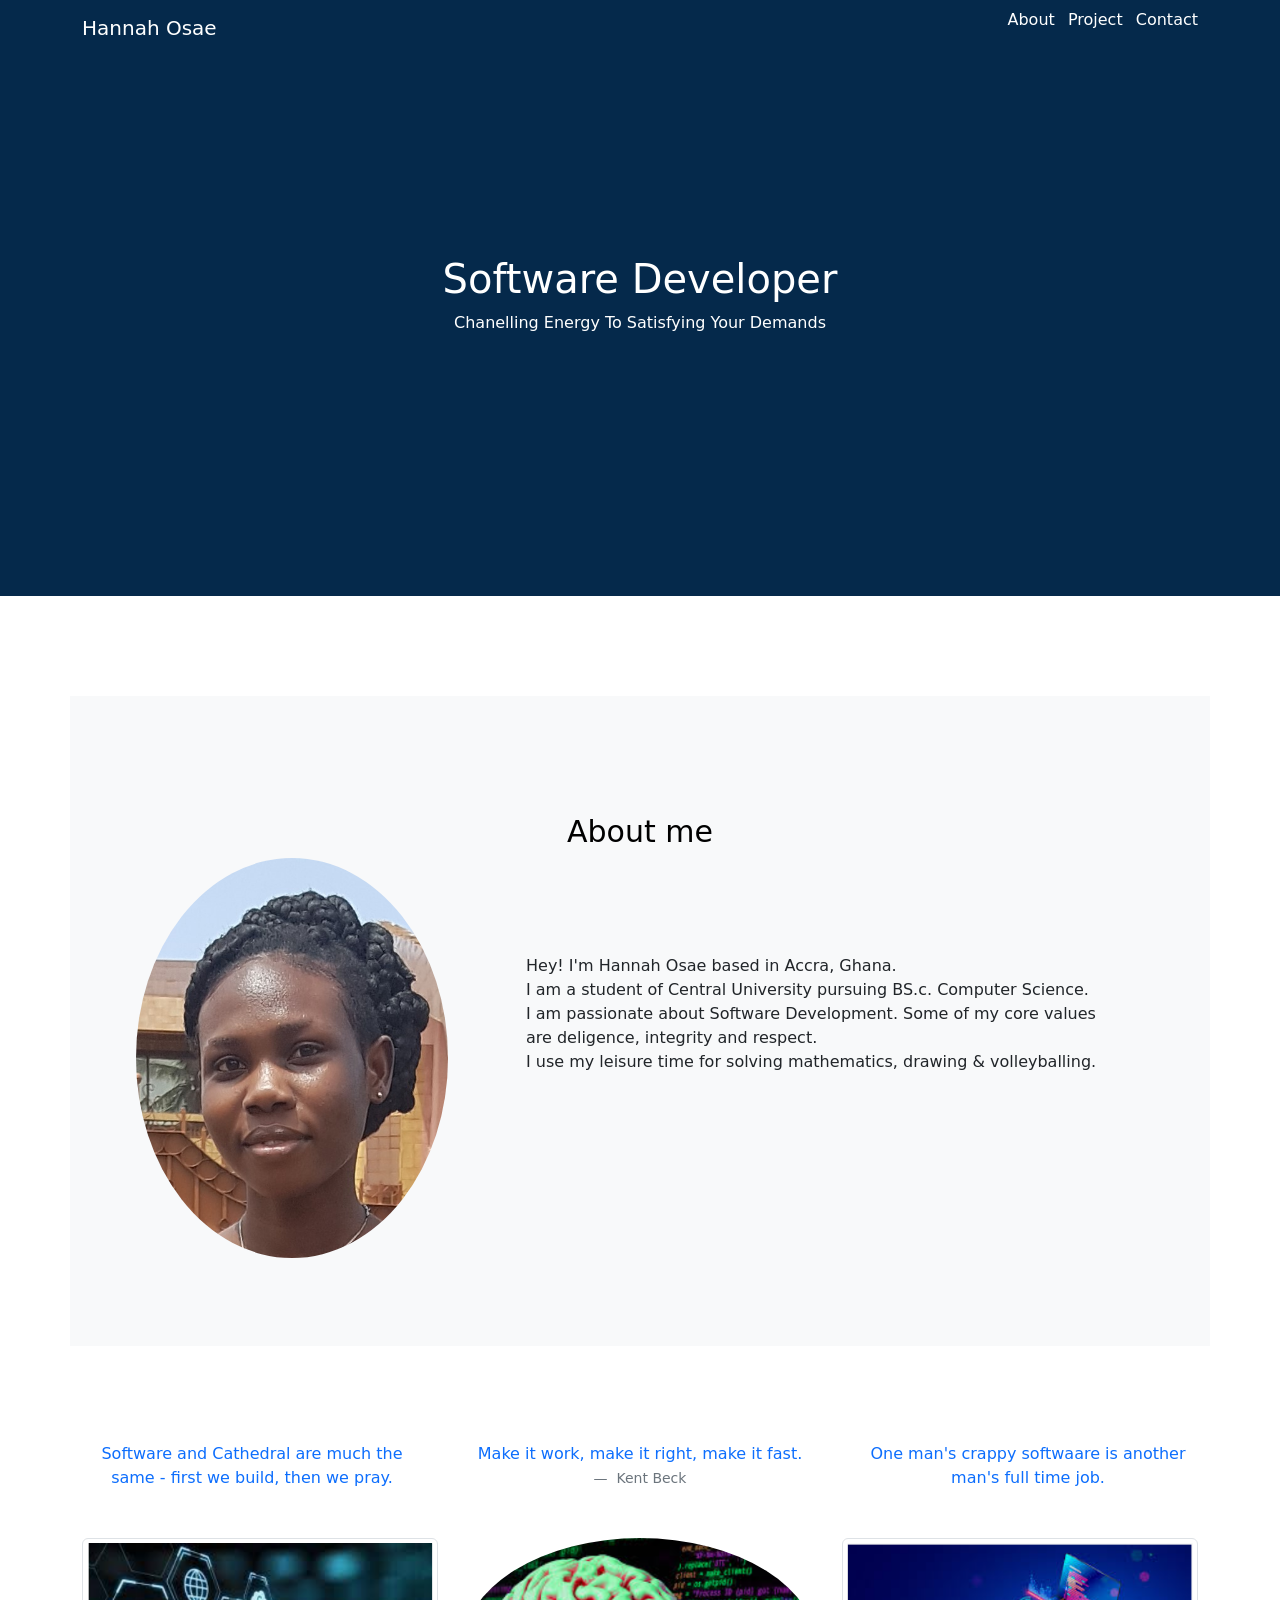
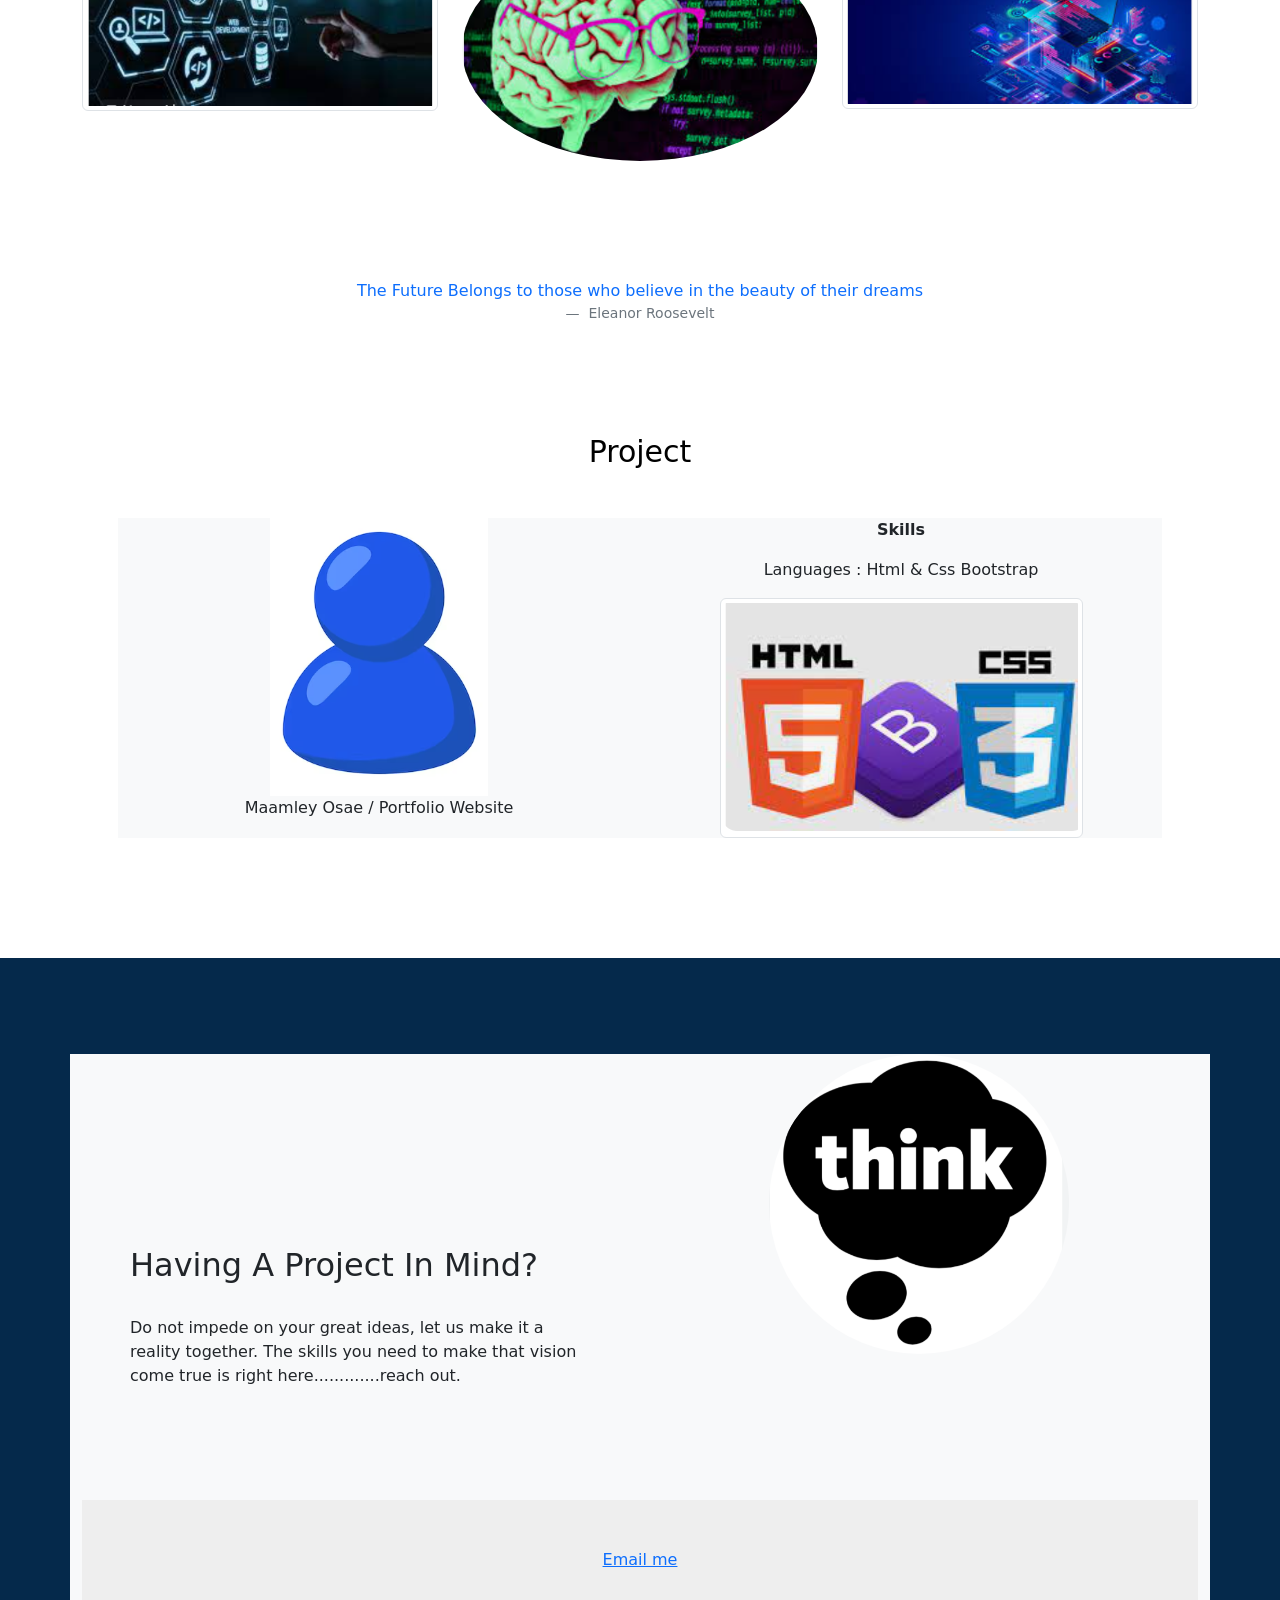
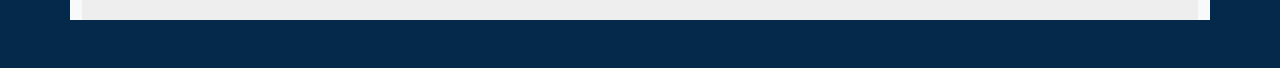
==== commit 2183be1e: "update on about and styling" ====
--- a/index.html
+++ b/index.html
@@ -115,7 +115,7 @@
     <div class="container p-5">
         <div class="container">
             <div class="row my-5   justify-content-around align-item-center skills">
-                <h6 class="text-center" style="color: black;"> Skills</h6>
+                <h6 class="text-center" style="color: black;"> Project</h6>
                     <div class="col-lg-6 col-md-6 col-sm-6 col-xs-6 bg-light ">
                     <center> <img class="img-fluid img-responsive" src="asset/avatar.PNG" alt="image" id="avatar"></center>   
                         <p>Maamley Osae / Portfolio Website</p>
@@ -152,9 +152,9 @@
                 </div>
                     </div>
                 </div>
-                <div class="container">
-                    <div class="row justify-content-around  align-item-center" style="padding:20px;background-color:#eee; text-align: center;"> 
-                        <p style="padding-top:10px; "><strong><span style="text-decoration:none; padding:15px">Contact me:</span><a href="mailto:hannahmaamleyosae@gmail.com">hannahmaamleyosae@gmail.com</a></strong></p></cneter>
+                <div class="container ">
+                    <div class="row justify-content-around p-5 text-center" style="background-color:#eee; "> 
+                        <a href="mailto:hannahmaamleyosae@gmail.com">Email me</a>
                     </div>
                 </div>
             </div>
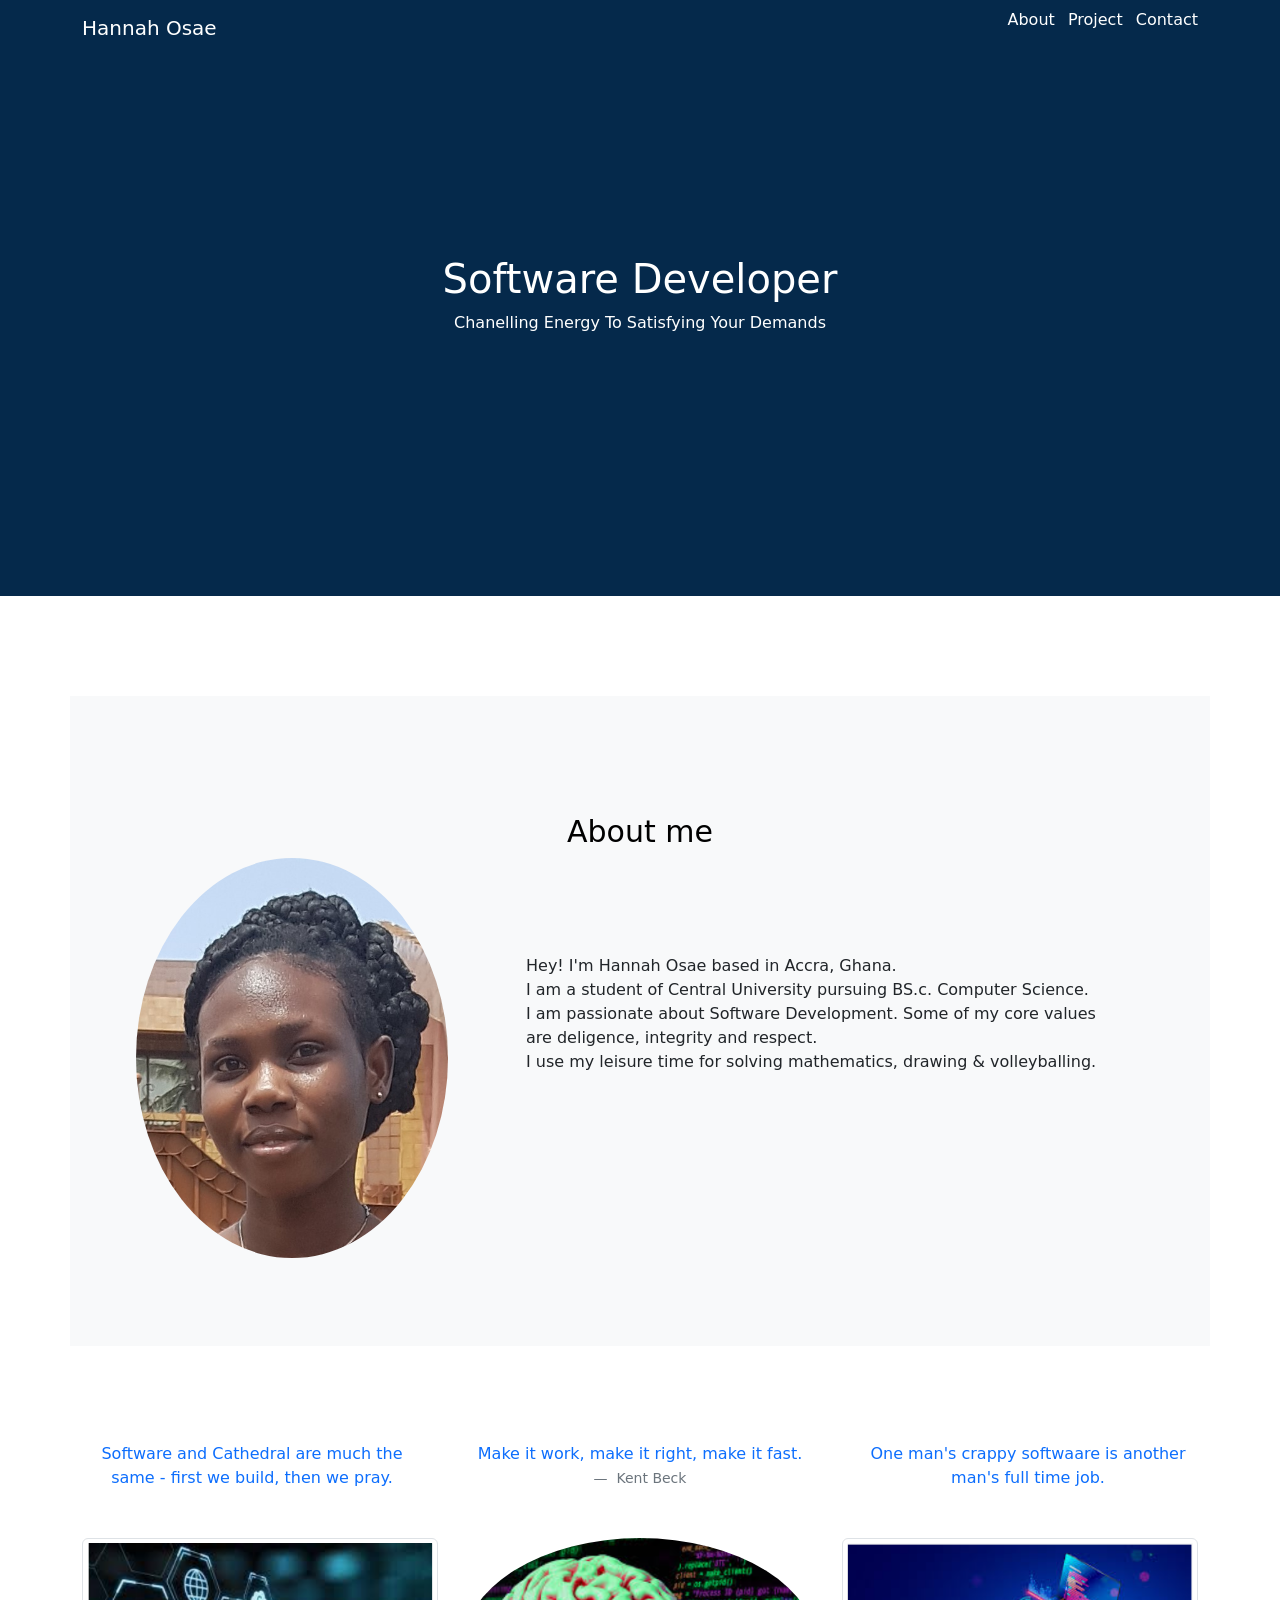
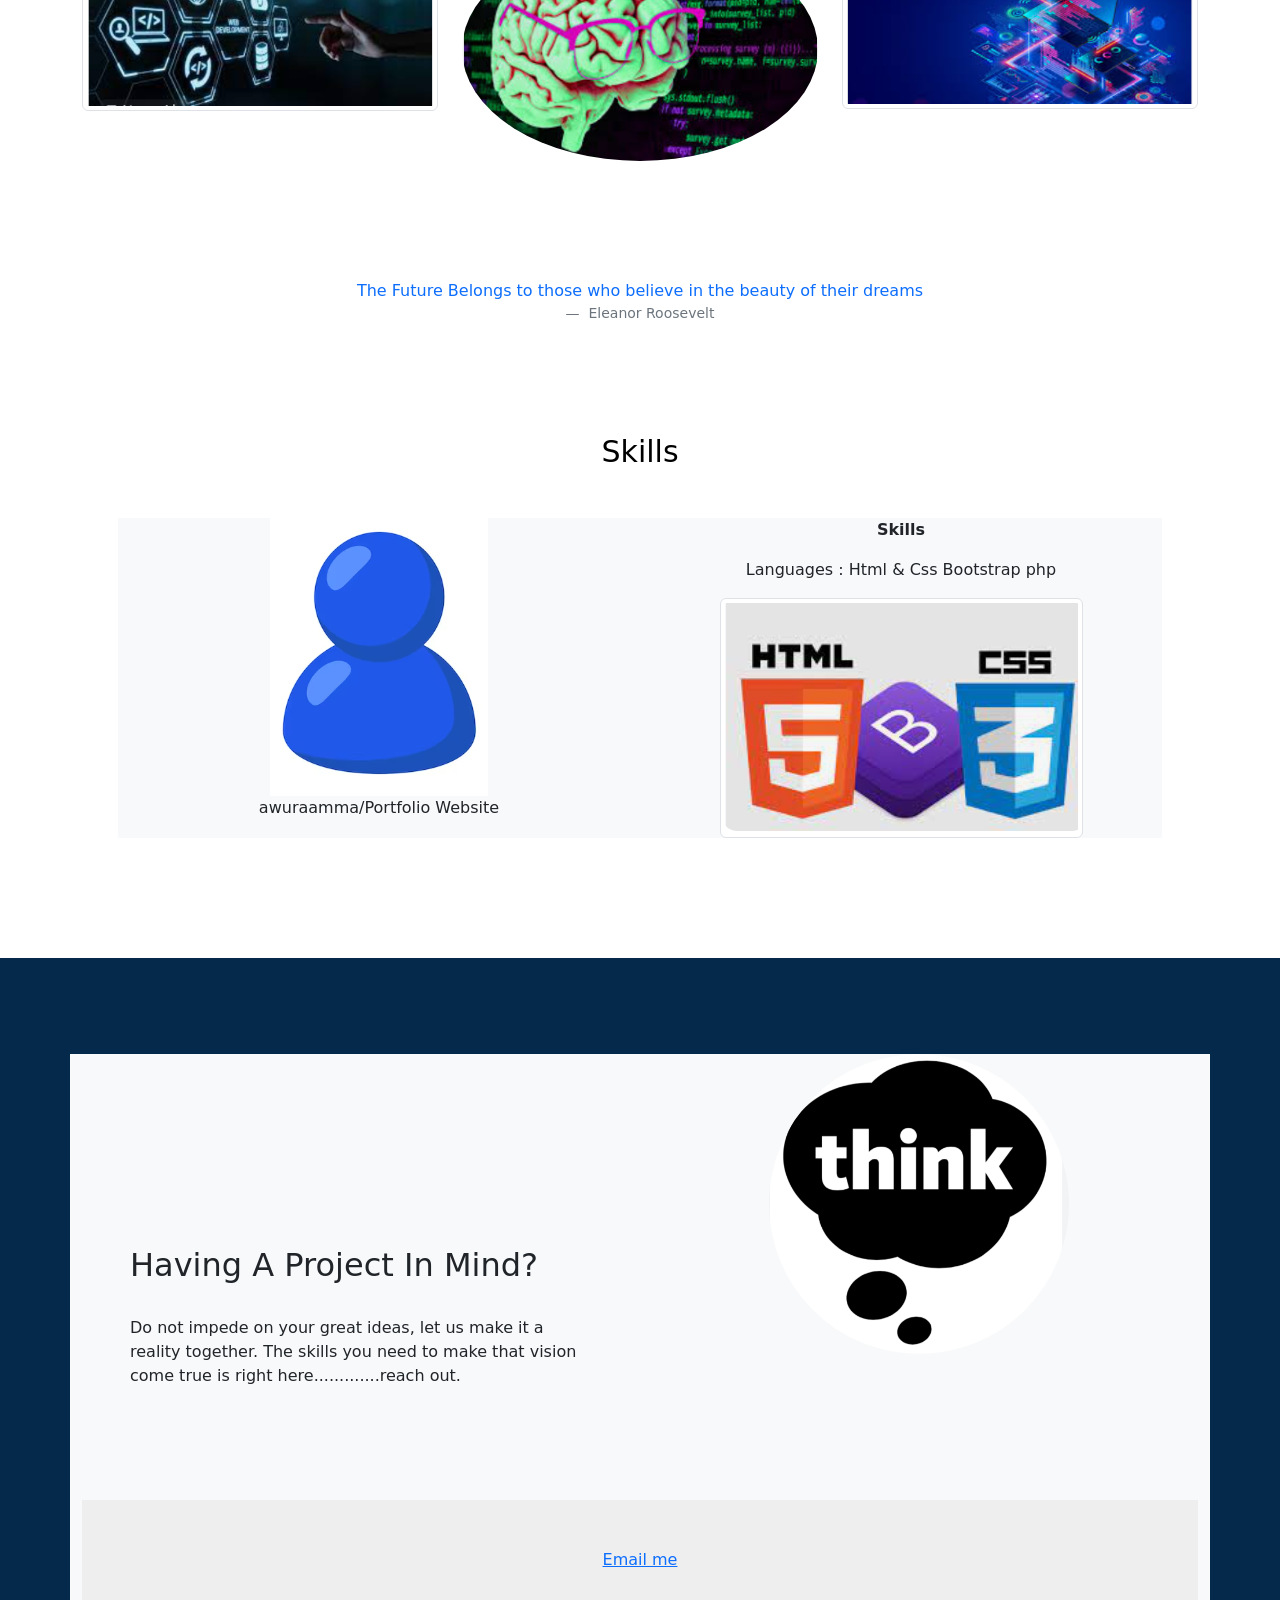
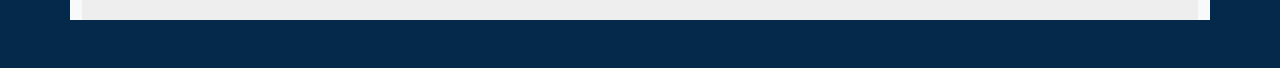
==== commit d6866370: "update" ====
--- a/index.html
+++ b/index.html
@@ -115,17 +115,18 @@
     <div class="container p-5">
         <div class="container">
             <div class="row my-5   justify-content-around align-item-center skills">
-                <h6 class="text-center" style="color: black;"> Project</h6>
+                <h6 class="text-center" style="color: black;"> Skills</h6>
                     <div class="col-lg-6 col-md-6 col-sm-6 col-xs-6 bg-light ">
                     <center> <img class="img-fluid img-responsive" src="asset/avatar.PNG" alt="image" id="avatar"></center>   
-                        <p>Maamley Osae / Portfolio Website</p>
+                        <p>awuraamma/Portfolio Website</p>
                         
                     </div>
                     
                     
                     <div class="col-lg-6 col-md-6 col-sm-6 col-xs-6 float-end bg-light skills" >
                         <p><strong>Skills</strong></p>
-                        <p>Languages : Html & Css Bootstrap</p>
+                        <p>Languages : Html & Css Bootstrap php</p>
+                        <!-- <center><img class="img-fluid img-thumbnail img-responsive" src="asset/php.PNG" alt="image" ></center>     -->
                         <center><img class="img-fluid img-thumbnail img-responsive" src="asset/hcb.PNG" alt="image" id="hds"></center>    
                      </div>
             </div> 
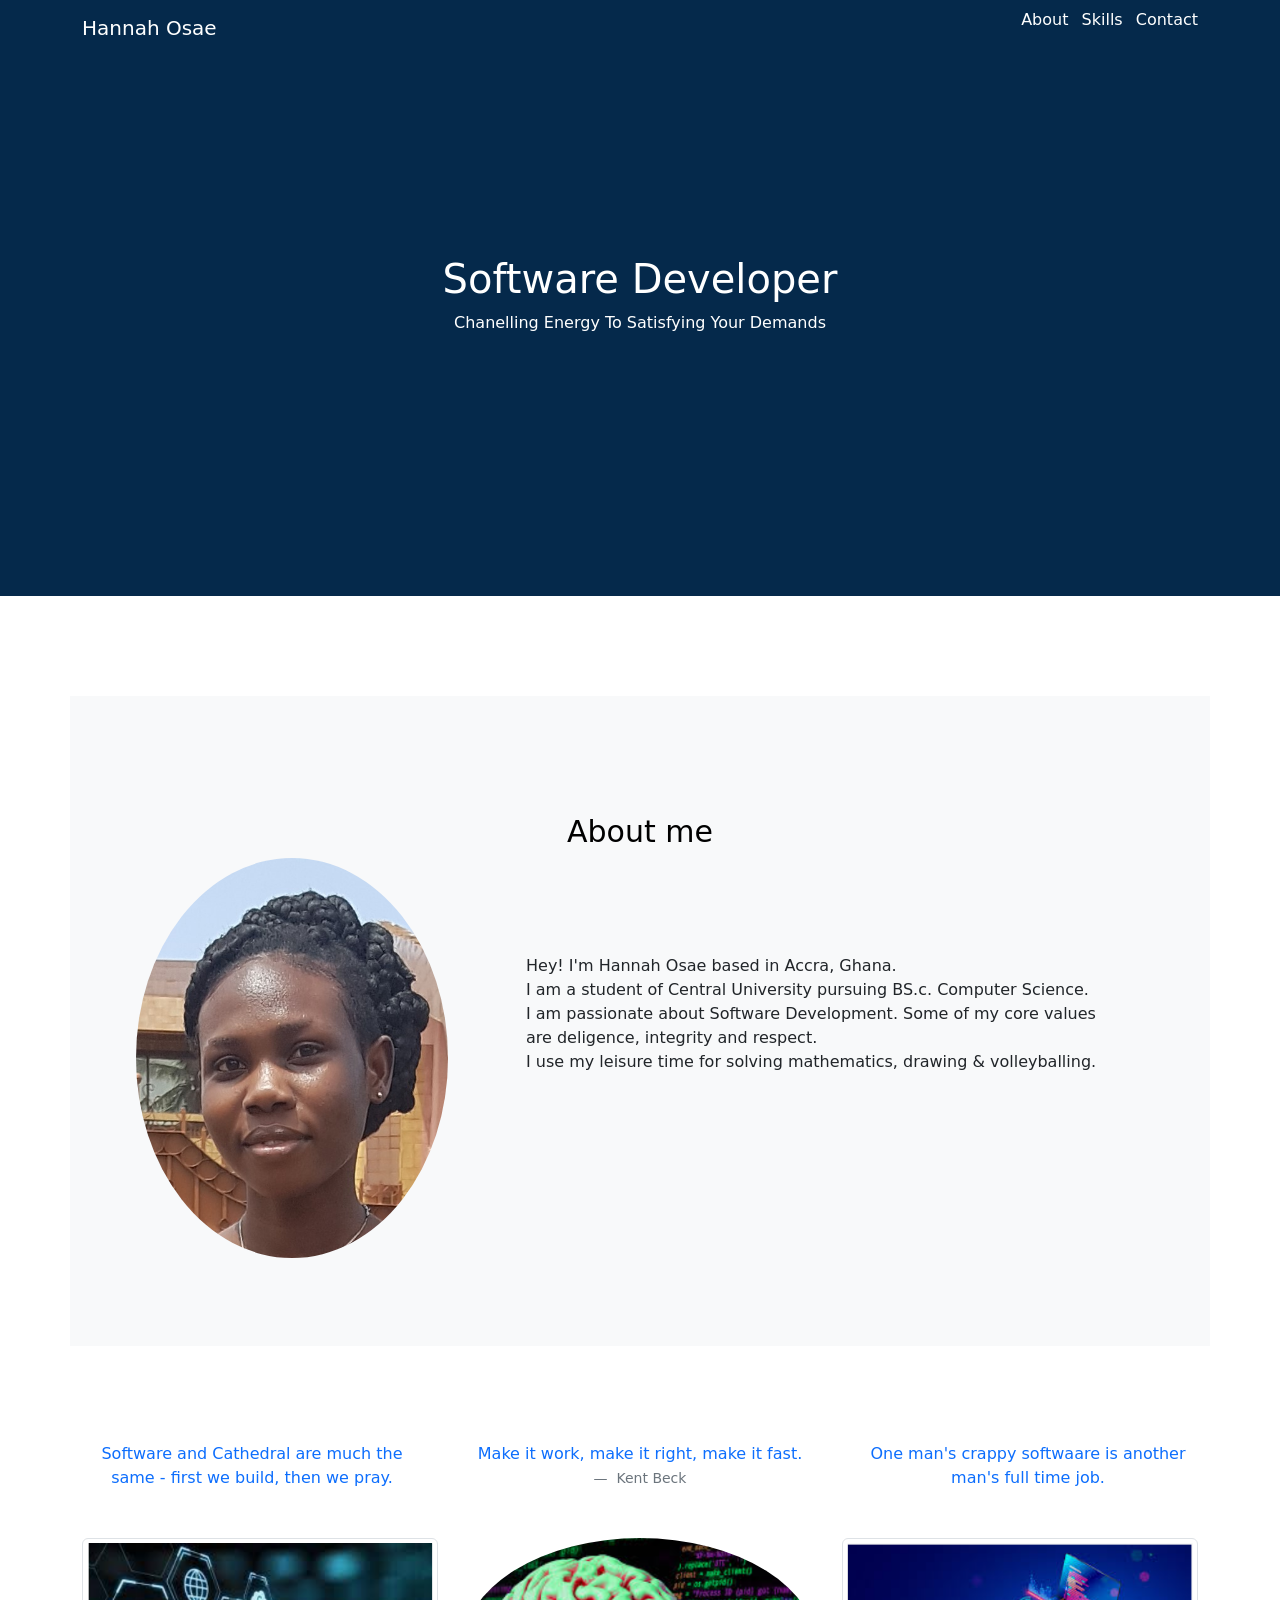
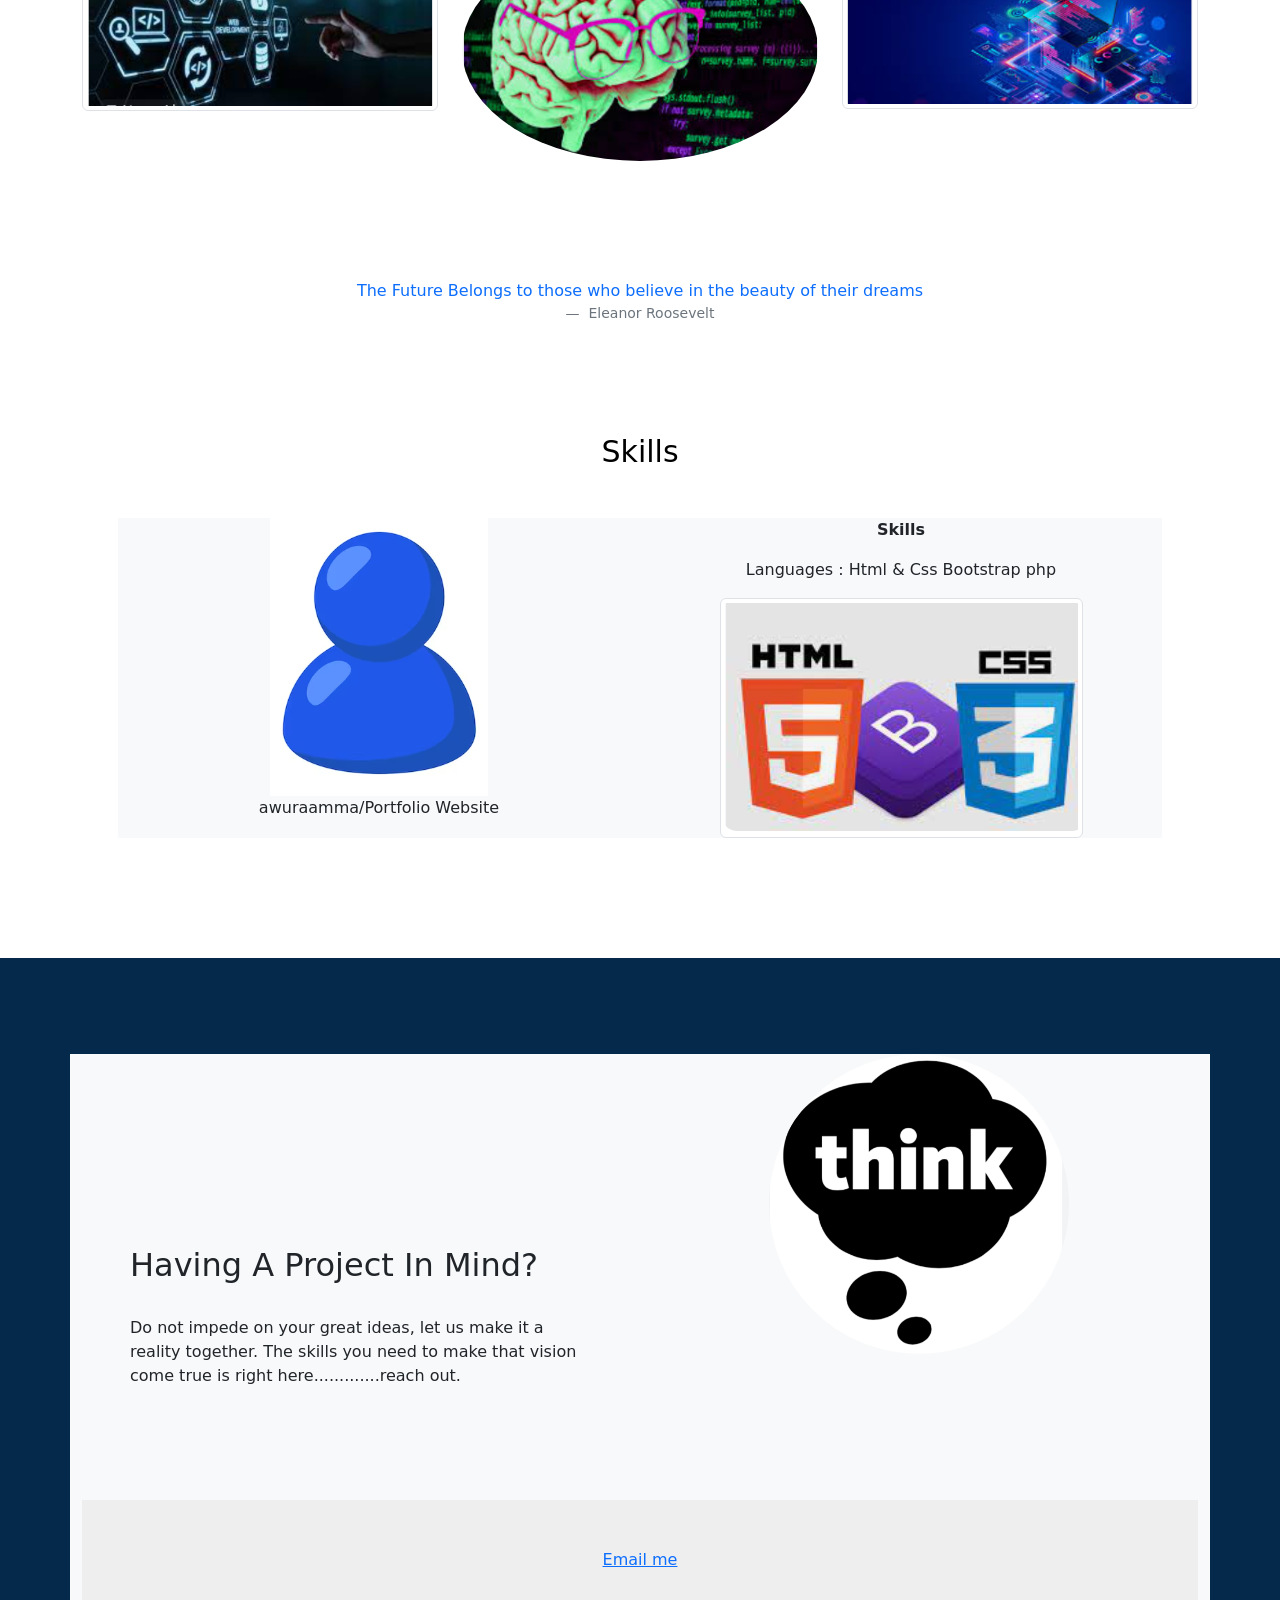
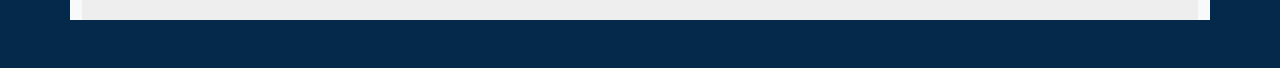
==== commit c289a70b: "update" ====
--- a/index.html
+++ b/index.html
@@ -30,7 +30,7 @@
                         <a  href="#about" class="nav-link">About</a>
                     </li>
                     <li class="nav-item list-inline-item">
-                        <a  href="#project" class="nav-link">Project</a>
+                        <a  href="#project" class="nav-link">Skills</a>
                     </li>
                     <li class="nav-item list-inline-item">
                         <a  href="#contact" class="nav-link">Contact</a>
